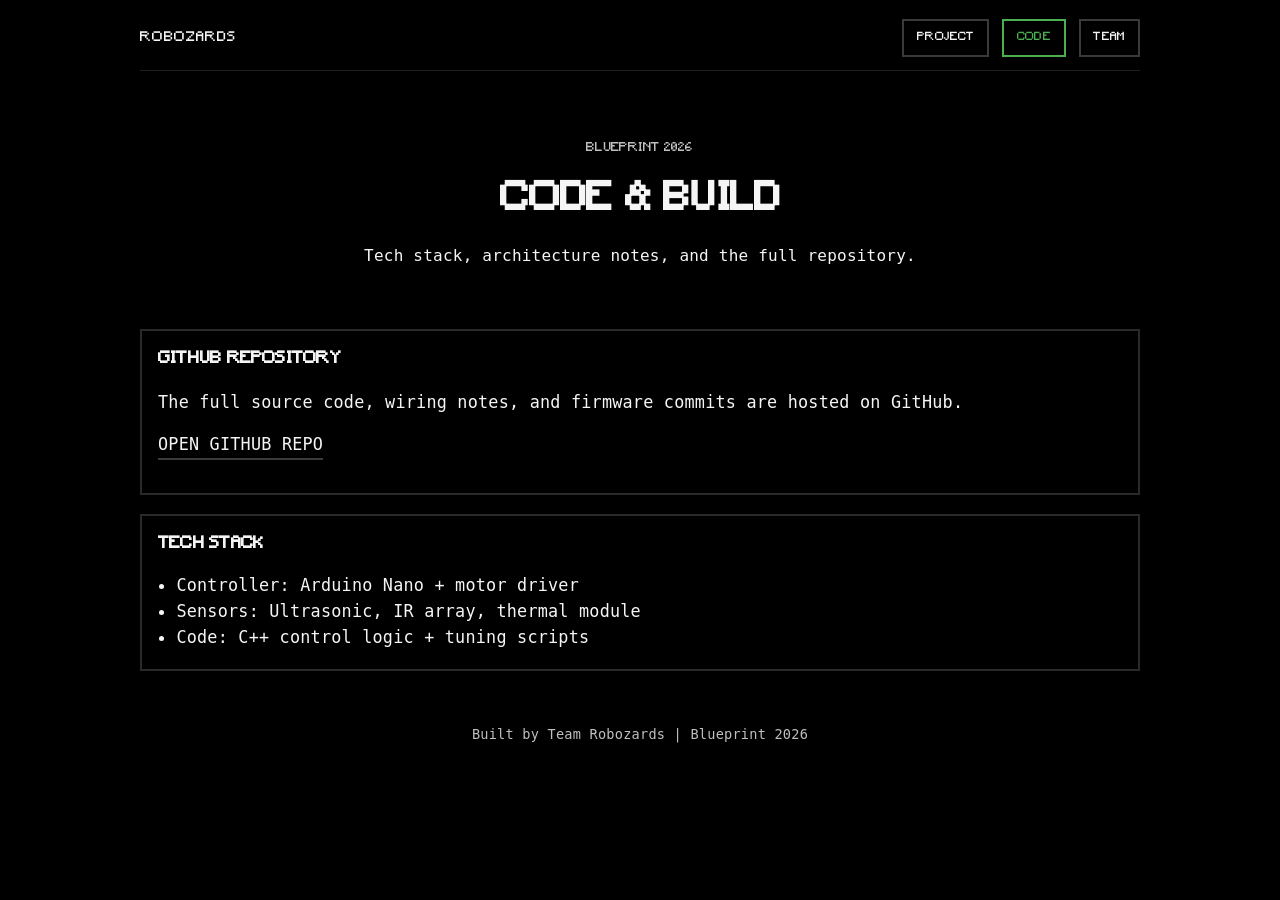
==== code.html @ 975cb343 "first commit" ====
<!doctype html>
<html lang="en">
  <head>
    <meta charset="UTF-8" />
    <meta name="viewport" content="width=device-width, initial-scale=1.0" />
    <title>Robozards | Code</title>
    <link rel="stylesheet" href="style.css" />
  </head>
  <body>
    <nav class="site-nav" aria-label="Main navigation">
      <a class="nav-brand" href="index.html">ROBOZARDS</a>
      <div class="nav-menu">
        <a class="nav-link" href="index.html">PROJECT</a>
        <a class="nav-link active" href="code.html">CODE</a>
        <a class="nav-link" href="team.html">TEAM</a>
      </div>
    </nav>

    <header class="site-header">
      <p class="tag">BLUEPRINT 2026</p>
      <h1>CODE & BUILD</h1>
      <p class="subtitle">
        Tech stack, architecture notes, and the full repository.
      </p>
    </header>

    <main>
      <section class="card">
        <h2>GITHUB REPOSITORY</h2>
        <p>
          The full source code, wiring notes, and firmware commits are hosted on
          GitHub.
        </p>
        <p>
          <a
            class="external-link"
            href="https://github.com/aadishsamir123/blueprint26-robozards"
            target="_blank"
            rel="noopener noreferrer"
            >OPEN GITHUB REPO</a
          >
        </p>
      </section>

      <section class="card">
        <h2>TECH STACK</h2>
        <ul class="feature-list">
          <li>Controller: Arduino Nano + motor driver</li>
          <li>Sensors: Ultrasonic, IR array, thermal module</li>
          <li>Code: C++ control logic + tuning scripts</li>
        </ul>
      </section>
    </main>

    <footer class="site-footer">
      <p>Built by Team Robozards | Blueprint 2026</p>
    </footer>
  </body>
</html>
---- style.css ----
:root {
  --bg: #000000;
  --panel: #000000;
  --panel-2: #000000;
  --line: #2a2a2a;
  --line-bright: #4caf50;
  --text: #f5f5f5;
  --muted: #bfbfbf;
}

@font-face {
  font-family: "Minecraft";
  src:
    url("assets/fonts/Minecraft.ttf") format("truetype"),
    local("Minecraft"),
    local("Minecraftia");
  font-display: swap;
}

@font-face {
  font-family: "BodyPixel";
  src: url("assets/fonts/VT323-Regular.ttf") format("truetype");
  font-display: swap;
}

* {
  box-sizing: border-box;
}

body {
  margin: 0;
  min-height: 100vh;
  font-family: "BodyPixel", monospace;
  font-size: 22px;
  background: var(--bg);
  color: var(--text);
  line-height: 1.55;
  letter-spacing: 0.01em;
}

h1,
h2,
h3,
.nav-brand,
.nav-link,
.tag {
  font-family: "Minecraft", monospace;
}

.site-nav,
.site-header,
main,
.site-footer {
  width: min(1000px, 92%);
  margin: 0 auto;
}

.site-nav {
  padding: 1.2rem 0 0.8rem;
  display: flex;
  align-items: center;
  justify-content: space-between;
  gap: 1rem;
  border-bottom: 1px solid #1f1f1f;
}

.nav-brand {
  color: var(--text);
  text-decoration: none;
  font-size: 0.82rem;
  letter-spacing: 0.08em;
}

.nav-brand:hover,
.nav-brand:focus-visible {
  color: var(--line-bright);
  outline: none;
}

.nav-menu {
  padding-top: 0;
  display: flex;
  flex-wrap: wrap;
  gap: 0.8rem;
}

.nav-link {
  color: var(--text);
  text-decoration: none;
  border: 2px solid #3a3a3a;
  padding: 0.55rem 0.8rem;
  font-size: 0.66rem;
}

.nav-link:hover,
.nav-link:focus-visible,
.nav-link.active {
  color: var(--line-bright);
  border-color: var(--line-bright);
  outline: none;
}

.site-header {
  text-align: center;
  padding: 3.5rem 0 2rem;
}

.landing-hero {
  padding-top: 4.2rem;
}

.tag {
  color: var(--muted);
  font-size: 0.76rem;
}

h1 {
  color: var(--text);
  font-size: clamp(1.3rem, 3vw, 2.4rem);
  line-height: 1.4;
  margin: 1rem 0;
  text-transform: uppercase;
}

.subtitle {
  max-width: 70ch;
  margin: 0 auto 1.8rem;
  font-size: 1rem;
  color: var(--text);
}

.hero-image {
  width: 120px;
  height: auto;
  margin-bottom: 1.5rem;
}

.hero-note {
  font-size: 0.9rem;
  color: var(--muted);
  margin: 0;
}

main {
  display: grid;
  gap: 1.2rem;
  padding-bottom: 2.5rem;
}

.card {
  background: var(--panel);
  border: 2px solid var(--line);
  padding: 1rem 1rem 1.15rem;
}

.card h2,
.card h3 {
  color: var(--text);
  margin-top: 0;
  line-height: 1.5;
}

strong,
.highlight {
  color: var(--line-bright);
}

.card h2 {
  font-size: 1.02rem;
}

.card h3 {
  font-size: 0.84rem;
}

.card p,
.card li {
  font-size: 1.05rem;
  color: var(--text);
}

.feature-list {
  margin: 1rem 0 0;
  padding-left: 1.15rem;
}

.link-row {
  display: flex;
  flex-wrap: wrap;
  gap: 1rem;
  margin: 0.9rem 0 0;
}

.external-link {
  color: var(--text);
  text-decoration: none;
  border-bottom: 2px solid #3a3a3a;
  padding-bottom: 0.2rem;
}

.external-link:hover,
.external-link:focus-visible {
  color: var(--line-bright);
  border-bottom-color: var(--line-bright);
  outline: none;
}

.site-footer {
  text-align: center;
  padding: 0 0 2rem;
  font-size: 0.85rem;
  color: var(--muted);
}

@media (max-width: 760px) {
  body {
    font-size: 19px;
    line-height: 1.5;
  }

  .site-nav {
    align-items: flex-start;
    flex-direction: column;
    gap: 0.55rem;
  }

  .nav-menu {
    padding-top: 0;
  }

  .nav-link {
    font-size: 0.62rem;
  }

  .card {
    padding: 0.9rem;
  }
}
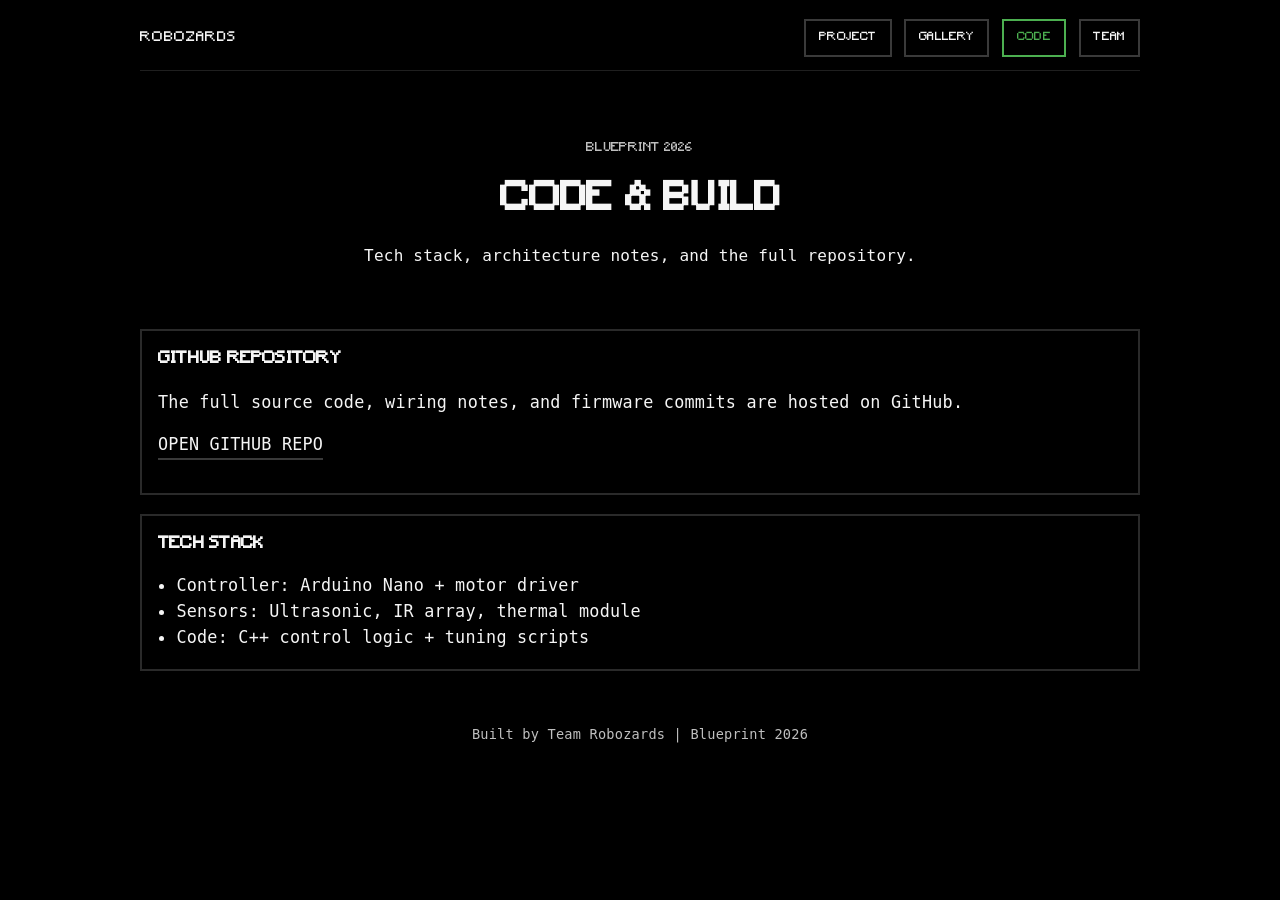
==== commit 264dbd23: "improve gallery" ====
--- a/code.html
+++ b/code.html
@@ -11,6 +11,7 @@
       <a class="nav-brand" href="index.html">ROBOZARDS</a>
       <div class="nav-menu">
         <a class="nav-link" href="index.html">PROJECT</a>
+        <a class="nav-link" href="gallery.html">GALLERY</a>
         <a class="nav-link active" href="code.html">CODE</a>
         <a class="nav-link" href="team.html">TEAM</a>
       </div>
@@ -34,7 +35,7 @@
         <p>
           <a
             class="external-link"
-            href="https://github.com/aadishsamir123/blueprint26-robozards"
+            href="https://github.com/aadishsamir123/blueprint26-robozards-code"
             target="_blank"
             rel="noopener noreferrer"
             >OPEN GITHUB REPO</a
--- a/style.css
+++ b/style.css
@@ -184,6 +184,114 @@
   padding-left: 1.15rem;
 }
 
+.gallery-sections {
+  display: grid;
+  gap: 1rem;
+  margin-top: 1rem;
+}
+
+.gallery-section {
+  border: 1px solid #242424;
+  padding: 0.8rem;
+}
+
+.gallery-section h3 {
+  margin: 0;
+}
+
+.gallery-grid {
+  margin-top: 0.8rem;
+  columns: 260px;
+  column-gap: 0.8rem;
+}
+
+.gallery-item {
+  break-inside: avoid;
+  display: inline-block;
+  width: 100%;
+  margin: 0 0 0.8rem;
+  border: 1px solid #2f2f2f;
+  background: #080808;
+  padding: 0.5rem;
+  cursor: pointer;
+}
+
+.gallery-item img {
+  width: 100%;
+  height: auto;
+  display: block;
+  border: 1px solid #1e1e1e;
+}
+
+.gallery-caption {
+  margin: 0.55rem 0 0;
+  color: var(--muted);
+  font-size: 0.92rem;
+}
+
+.gallery-item:focus-visible {
+  outline: 2px solid var(--line-bright);
+  outline-offset: 2px;
+}
+
+.gallery-modal {
+  position: fixed;
+  inset: 0;
+  background: rgba(0, 0, 0, 0.84);
+  display: grid;
+  place-items: center;
+  padding: 1rem;
+  z-index: 1000;
+}
+
+.gallery-modal.hidden {
+  display: none;
+}
+
+.gallery-modal-dialog {
+  width: min(96vw, 1000px);
+  max-height: 95vh;
+  overflow: auto;
+  border: 2px solid var(--line);
+  background: #060606;
+  padding: 0.9rem;
+}
+
+.gallery-modal-close {
+  margin-left: auto;
+  display: block;
+  border: 2px solid #3a3a3a;
+  color: var(--text);
+  background: transparent;
+  font-family: "Minecraft", monospace;
+  font-size: 0.62rem;
+  padding: 0.45rem 0.65rem;
+  cursor: pointer;
+}
+
+.gallery-modal-close:hover,
+.gallery-modal-close:focus-visible {
+  color: var(--line-bright);
+  border-color: var(--line-bright);
+  outline: none;
+}
+
+.gallery-modal-image {
+  max-width: 100%;
+  max-height: 80vh;
+  width: auto;
+  height: auto;
+  display: block;
+  margin: 0.7rem auto 0;
+  border: 1px solid #1e1e1e;
+}
+
+.gallery-modal-caption {
+  text-align: center;
+  margin: 0.7rem 0 0;
+  color: var(--muted);
+}
+
 .link-row {
   display: flex;
   flex-wrap: wrap;
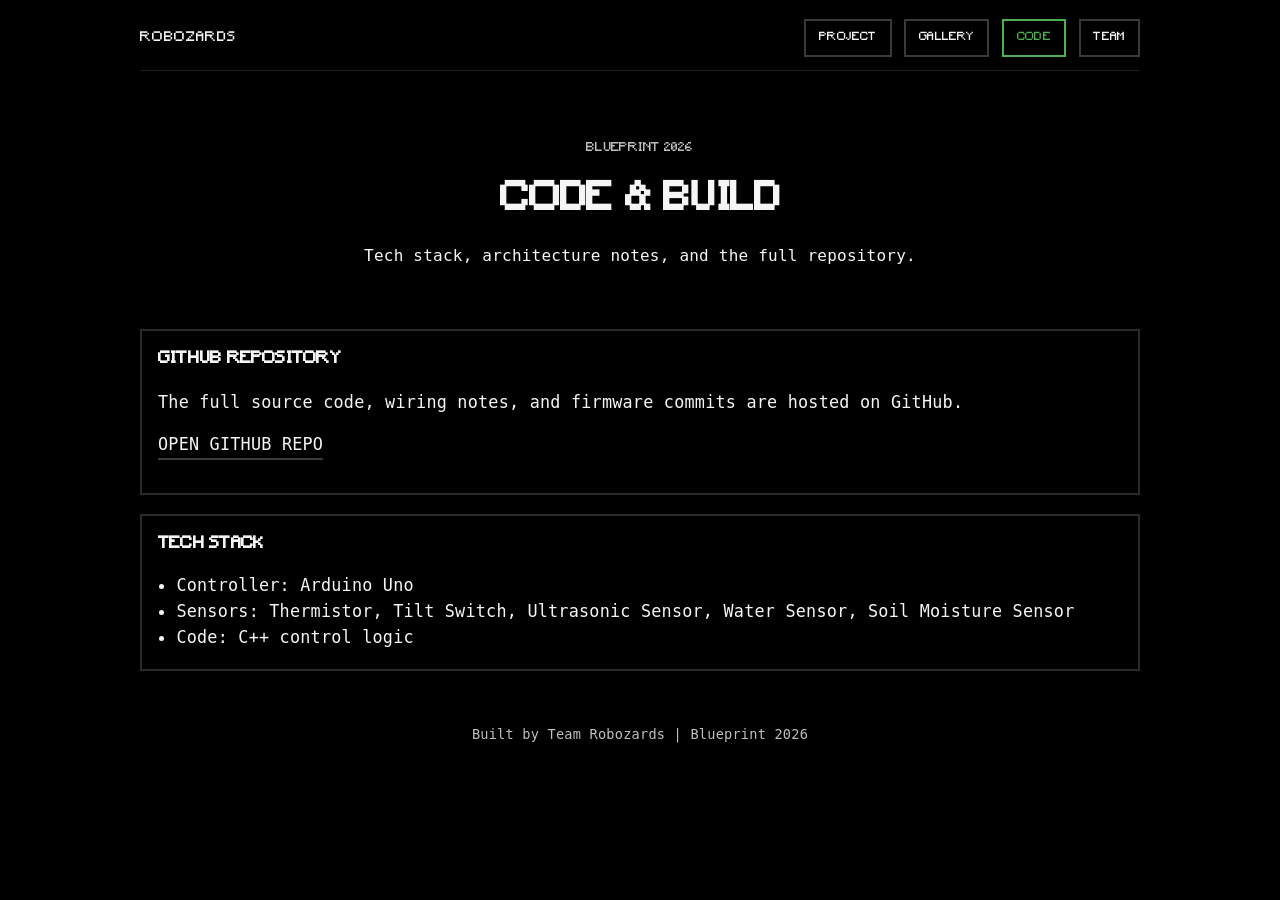
==== commit f5326bd4: "fix some issues" ====
--- a/code.html
+++ b/code.html
@@ -46,9 +46,12 @@
       <section class="card">
         <h2>TECH STACK</h2>
         <ul class="feature-list">
-          <li>Controller: Arduino Nano + motor driver</li>
-          <li>Sensors: Ultrasonic, IR array, thermal module</li>
-          <li>Code: C++ control logic + tuning scripts</li>
+          <li>Controller: Arduino Uno</li>
+          <li>
+            Sensors: Thermistor, Tilt Switch, Ultrasonic Sensor, Water Sensor,
+            Soil Moisture Sensor
+          </li>
+          <li>Code: C++ control logic</li>
         </ul>
       </section>
     </main>
--- a/style.css
+++ b/style.css
@@ -206,6 +206,7 @@
 }
 
 .gallery-item {
+  position: relative;
   break-inside: avoid;
   display: inline-block;
   width: 100%;
@@ -216,11 +217,35 @@
   cursor: pointer;
 }
 
+.gallery-video-badge {
+  position: absolute;
+  top: 0.85rem;
+  right: 0.85rem;
+  z-index: 2;
+  pointer-events: none;
+  border: 1px solid #6fdc73;
+  background: rgba(0, 0, 0, 0.78);
+  color: #d2ffd4;
+  font-family: "Minecraft", monospace;
+  font-size: 0.52rem;
+  letter-spacing: 0.08em;
+  line-height: 1;
+  padding: 0.22rem 0.38rem;
+}
+
 .gallery-item img {
   width: 100%;
   height: auto;
   display: block;
   border: 1px solid #1e1e1e;
+}
+
+.gallery-item video {
+  width: 100%;
+  height: auto;
+  display: block;
+  border: 1px solid #1e1e1e;
+  background: #000;
 }
 
 .gallery-caption {
@@ -248,6 +273,10 @@
   display: none;
 }
 
+.hidden {
+  display: none;
+}
+
 .gallery-modal-dialog {
   width: min(96vw, 1000px);
   max-height: 95vh;
@@ -286,6 +315,22 @@
   border: 1px solid #1e1e1e;
 }
 
+.gallery-modal-video {
+  max-width: 100%;
+  max-height: 80vh;
+  width: 100%;
+  height: auto;
+  display: block;
+  margin: 0.7rem auto 0;
+  border: 1px solid #1e1e1e;
+  background: #000;
+}
+
+.gallery-modal-image.hidden,
+.gallery-modal-video.hidden {
+  display: none;
+}
+
 .gallery-modal-caption {
   text-align: center;
   margin: 0.7rem 0 0;
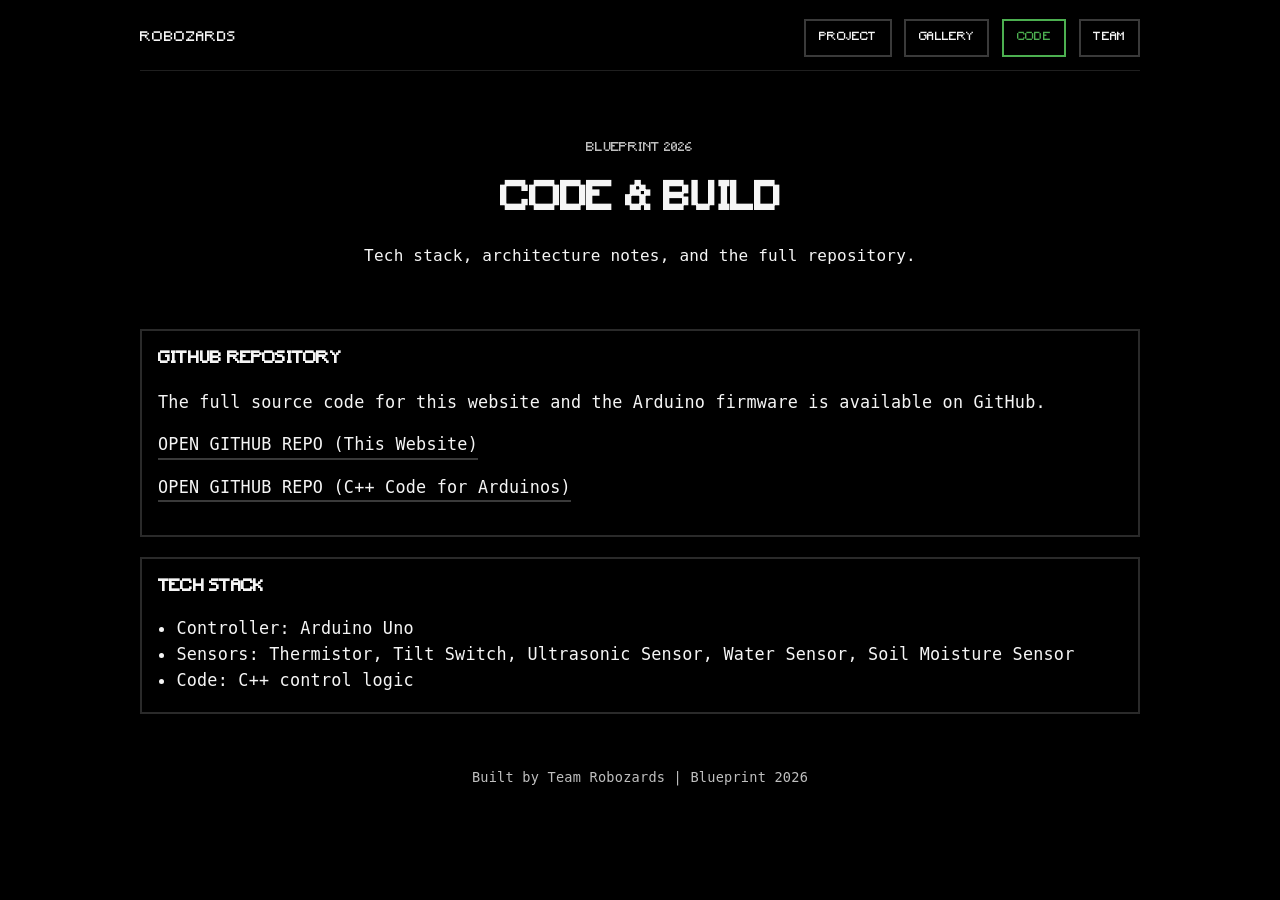
==== commit ca13e0d8: "change the github urls" ====
--- a/code.html
+++ b/code.html
@@ -29,8 +29,17 @@
       <section class="card">
         <h2>GITHUB REPOSITORY</h2>
         <p>
-          The full source code, wiring notes, and firmware commits are hosted on
-          GitHub.
+          The full source code for this website and the Arduino firmware is
+          available on GitHub.
+        </p>
+        <p>
+          <a
+            class="external-link"
+            href="https://github.com/aadishsamir123/blueprint26-robozards-web"
+            target="_blank"
+            rel="noopener noreferrer"
+            >OPEN GITHUB REPO (This Website)</a
+          >
         </p>
         <p>
           <a
@@ -38,7 +47,7 @@
             href="https://github.com/aadishsamir123/blueprint26-robozards-code"
             target="_blank"
             rel="noopener noreferrer"
-            >OPEN GITHUB REPO</a
+            >OPEN GITHUB REPO (C++ Code for Arduinos)</a
           >
         </p>
       </section>
